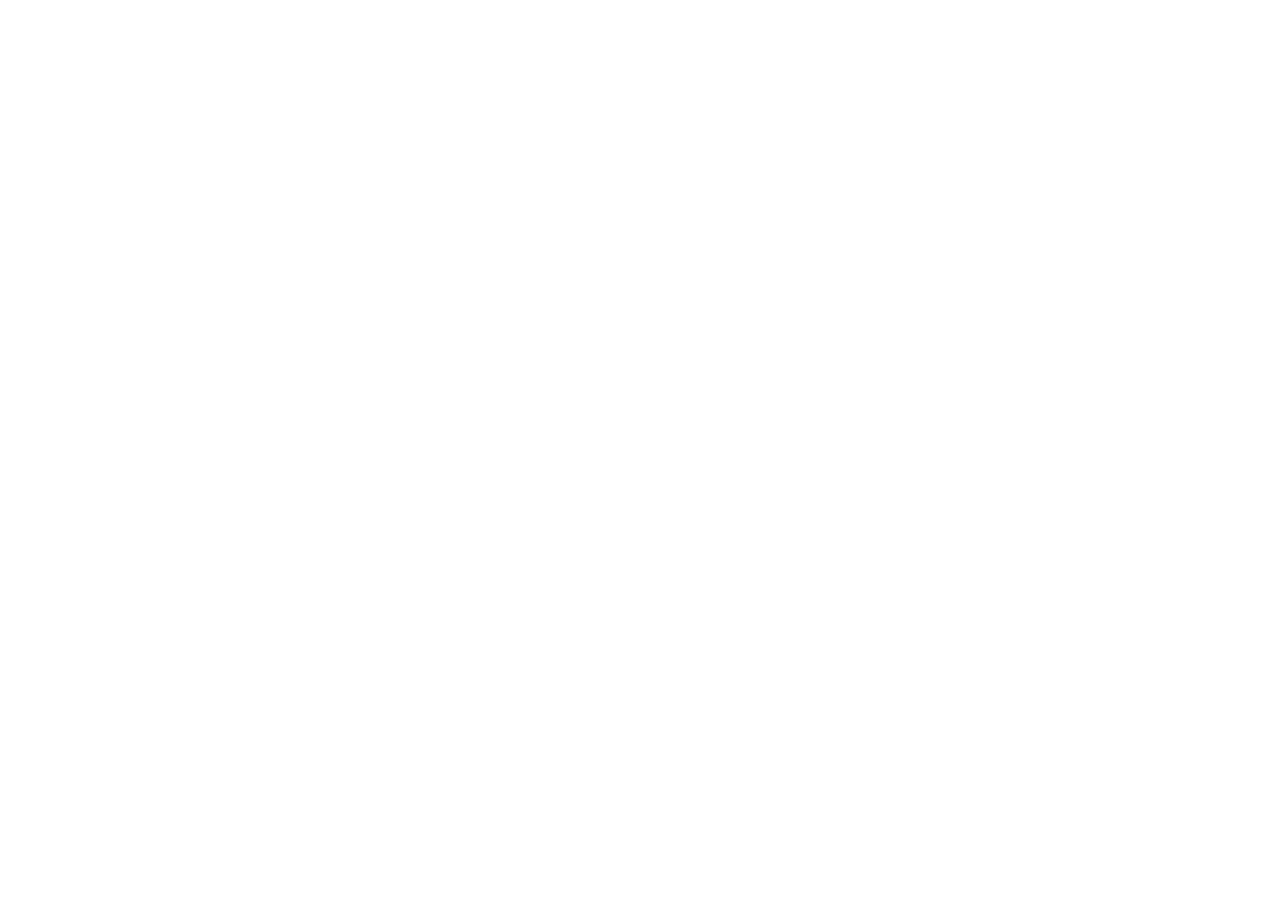
==== index.html @ 74082d82 "Web Portfolio" ====
<!DOCTYPE html>
<html lang="en">
<head>
    <meta charset="UTF-8">
    <meta name="viewport" content="width=device-width, initial-scale=1.0">
    <title>Web || Portfolio</title>
</head>
<body>
    
</body>
</html>
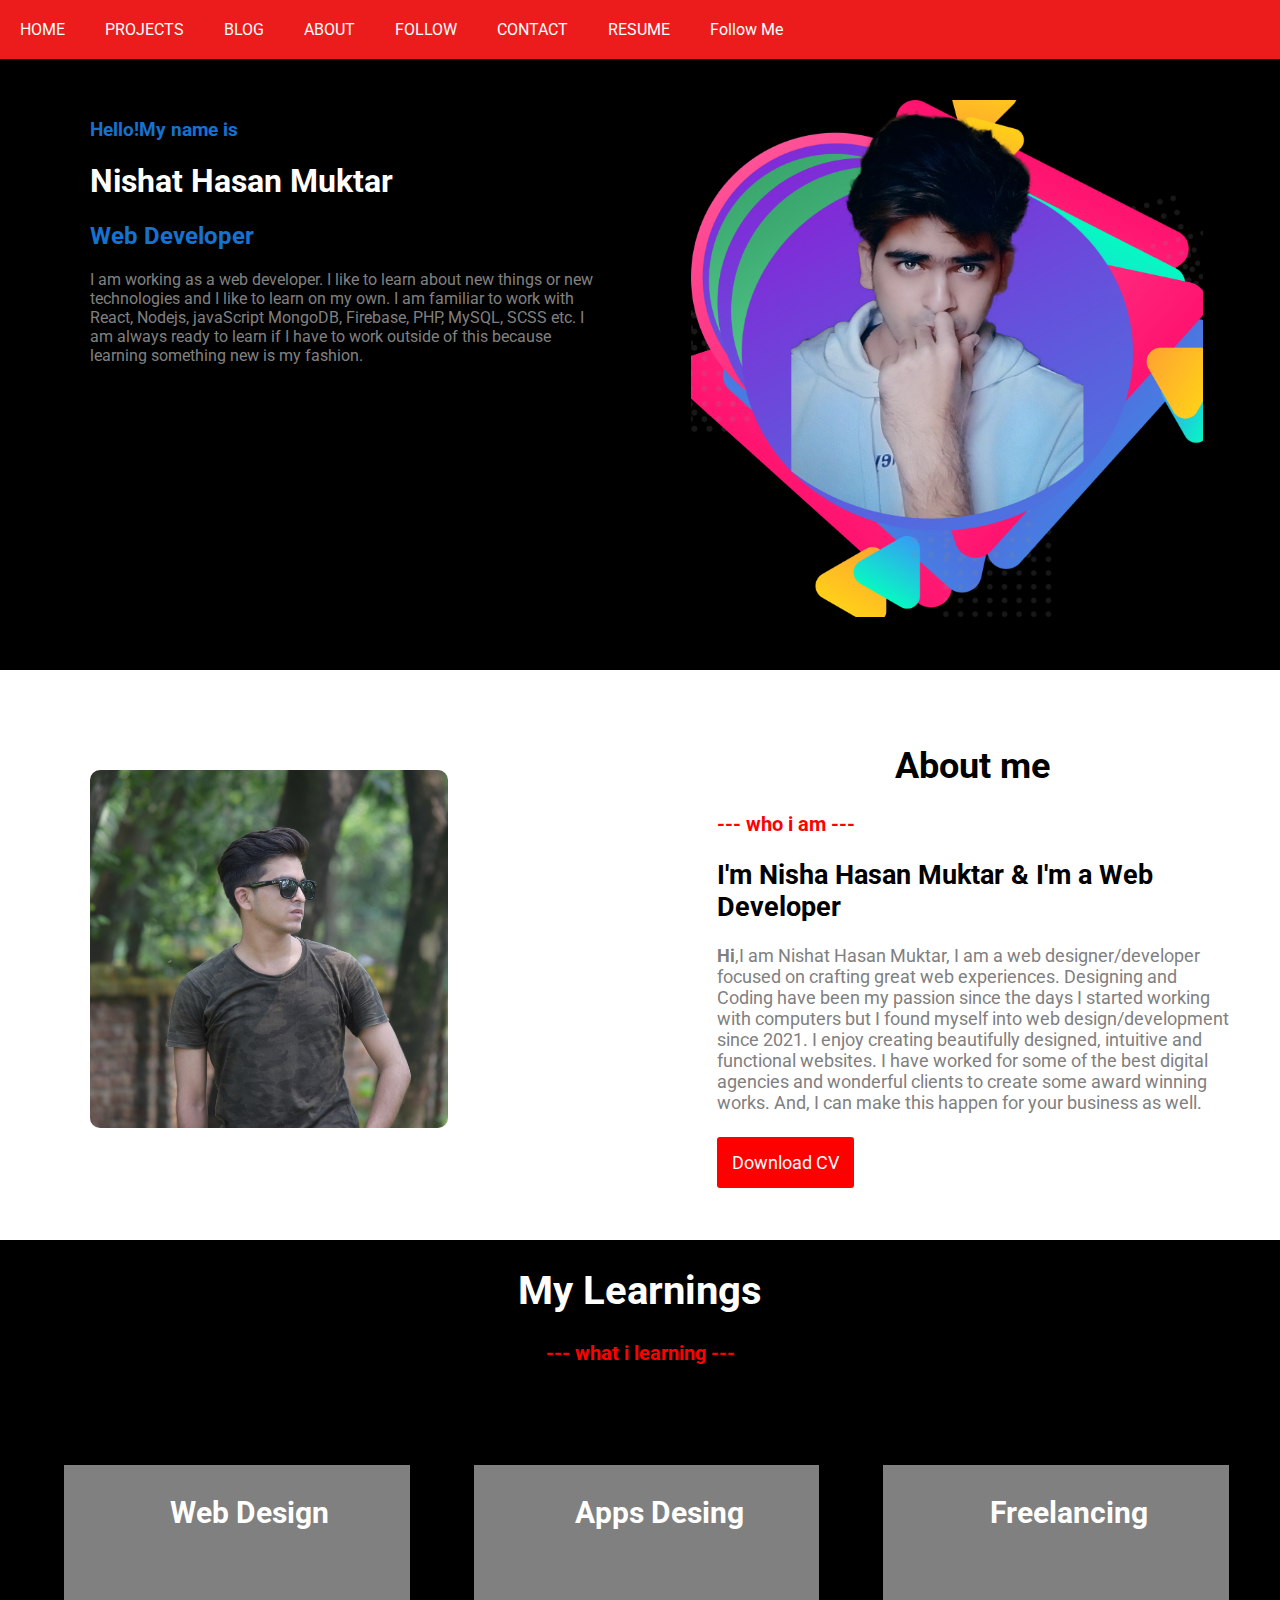
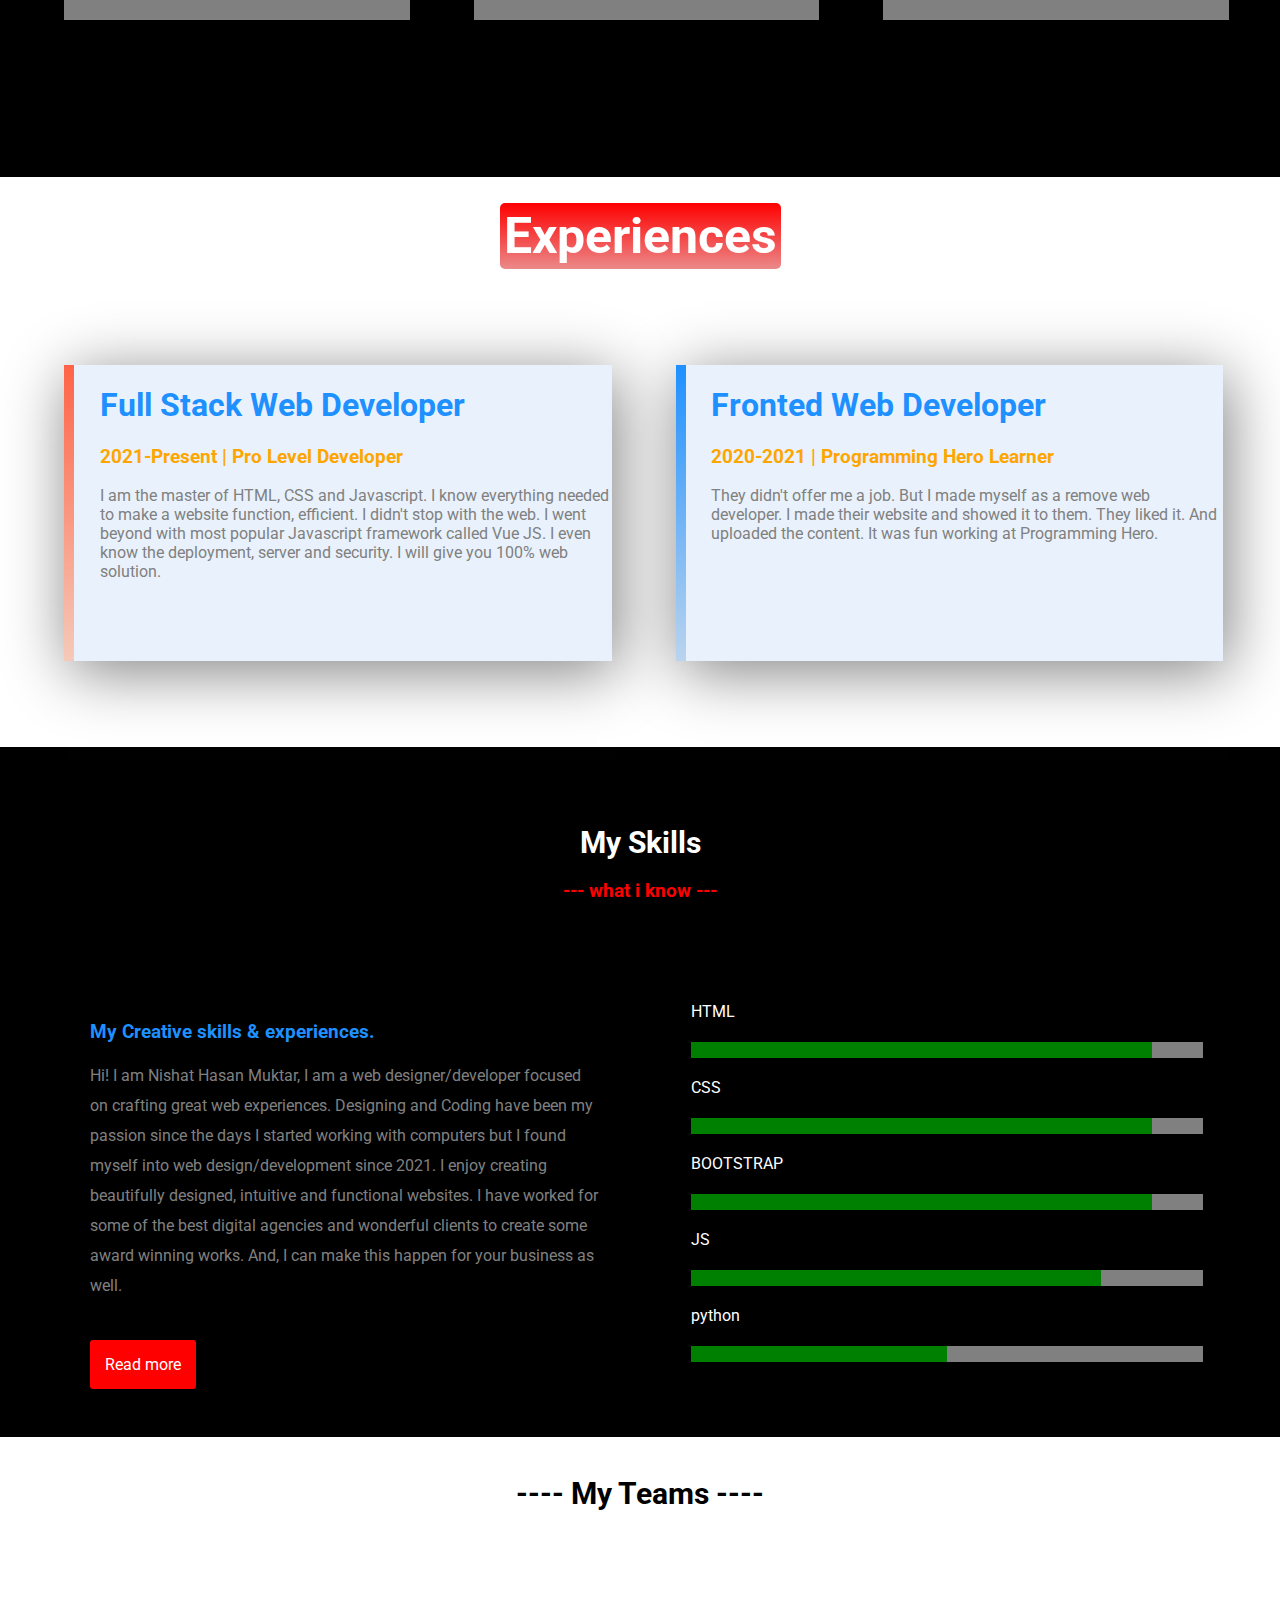
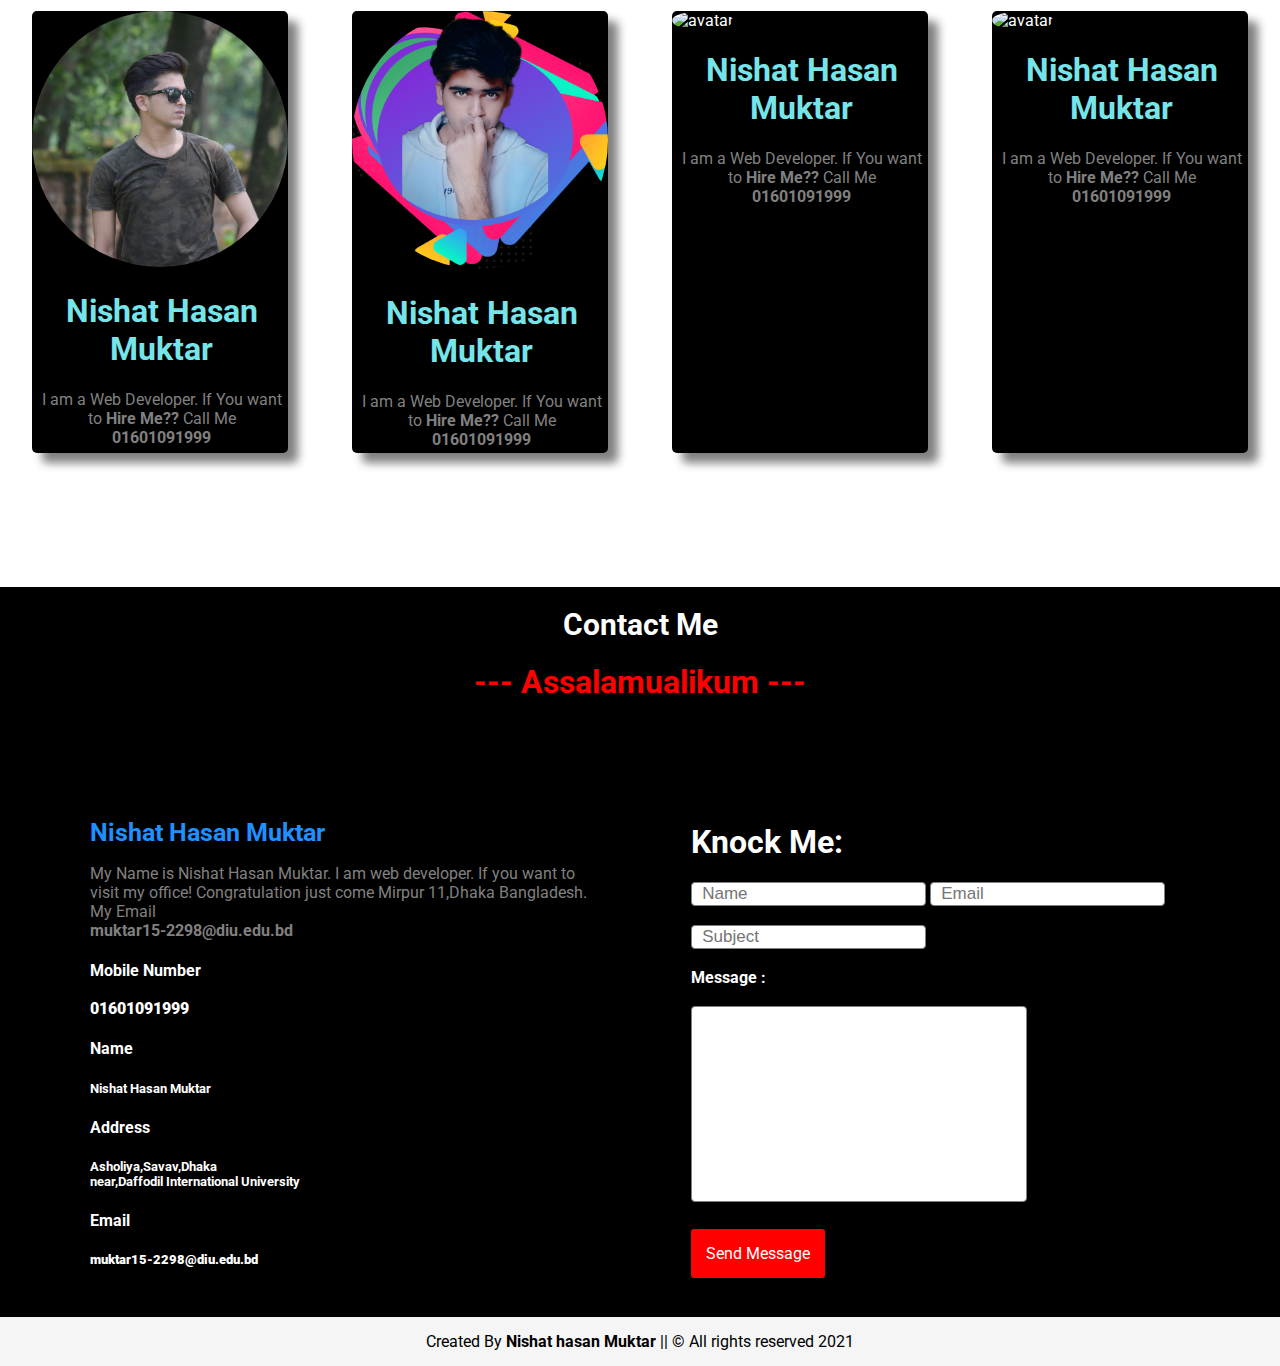
==== commit 8e181610: "Responsive" ====
--- a/index.html
+++ b/index.html
@@ -4,8 +4,215 @@
     <meta charset="UTF-8">
     <meta name="viewport" content="width=device-width, initial-scale=1.0">
     <title>Web || Portfolio</title>
+    <link rel="preconnect" href="https://fonts.gstatic.com">
+    <link href="https://fonts.googleapis.com/css2?family=Roboto&display=swap" rel="stylesheet">
+    <link rel="stylesheet" href="style.css">
 </head>
 <body>
-    
+   <!-- Header Section Start Here -->
+   <header class="navbar-menu"> 
+       <ul>
+           <li><a href="#">HOME</a></li>
+           <li><a href="#">PROJECTS</a></li>
+           <li><a href="#">BLOG</a></li>
+           <li><a href="#">ABOUT</a></li>
+           <li><a href="#">FOLLOW</a></li>
+           <li><a href="#">CONTACT</a></li>
+           <li><a href="#">RESUME</a></li>
+           <li><a href="#">Follow Me</a></li>
+
+       </ul>
+   </header>
+   <!--header Section End Here -->
+
+
+<!-- Section-1 start here -->
+
+    <section class="info-section">
+        <div class="half-width">
+            <h3><span class="text-highlights">Hello!My name is</span></h3>
+        <h1>Nishat Hasan Muktar</h1>
+        <h2><span class="text-highlights">Web Developer</span></h2>
+        <p>I am working as a web developer. I like to learn about new things or new technologies and I like to learn on my own. I am familiar to work with React, Nodejs, javaScript MongoDB, Firebase, PHP, MySQL, SCSS etc. I am always ready to learn if I have to work outside of this because learning something new is my fashion.</p>
+       
+        </div>
+
+        <div class="half-width ">
+            <img class="half-width-img" src="./images/image 14.png" alt="avatar">
+        </div>
+        
+    </section>
+<!-- Section-1 End here -->
+
+
+<!-- Section-2 Start here -->
+
+      <section class="about-me">
+          <div class="half-width">
+              <img class="img" src="./images/my-img-5.jpg"  alt="avatar2">
+
+          </div>
+          <div class="half-width sdiv-2">
+            <h1 class="about-txt">About me</h1>
+            <h3><span class="about-highlights">--- who i am ---</span></h3>
+            <h2>I'm Nisha Hasan Muktar & I'm a Web Developer</h2>
+            <p><b>Hi</b>,I am Nishat Hasan Muktar, I am a web designer/developer focused on crafting great web experiences. Designing and Coding have been my passion since the days I started working with computers but I found myself into web design/development since 2021. I enjoy creating beautifully designed, intuitive and functional websites. I have worked for some of the best digital agencies and wonderful clients to create some award winning works. And, I can make this happen for your business as well.</p><br>
+            <a  href="#">Download CV</a>
+          </div>
+      </section>
+<!-- Section-2 End here -->
+
+
+<!-- Section-3 Start here -->
+<section class="learning-courses">
+    <div class="title-div">
+        <h1 style="font-size: 40px;">My Learnings</h1>
+        <h3><span style="color: red; font-size: 20px;">--- what i learning ---</span></h3>
+    </div>
+    <div class="third-width">
+        <h1 style="font-size: 30px;">Web Design</h1>
+        <p>I can make your personal website only and business website only.</p>
+    </div>
+    <div class="third-width">
+        <h1 style="font-size: 30px;">Apps Desing</h1>
+        <p>I can make your own official apps for your personal and business website and also published Playstore & appstore</p>
+    </div>
+    <div class="third-width">
+        <h1 style="font-size: 30px;">Freelancing</h1>
+        <p>Facebook Boost, Page promote, Free Like and all others Advertising tooll i can provide you..</p>
+    </div>
+
+</section>
+
+
+<!-- Section-3 End here -->
+
+
+<!-- Section-4 Start -->
+
+<section class="experiences">
+    <div class="title-div experiences-div1"><br>
+        <h1>Experiences</h1>
+    </div>
+     <div class="half-width experiences-div" id="full-stack">
+         <h1 style="font-weight: bolder; color:dodgerblue;">Full Stack Web Developer</h1>
+         <h3 style="color: orange;">2021-Present | Pro Level Developer</h3>
+         <p>I am the master of HTML, CSS and Javascript. I know everything needed to make a website function, efficient. I didn't stop with the web. I went beyond with most popular Javascript framework called Vue JS. I even know the deployment, server and security. I will give you 100% web solution.</p>
+     </div>
+     <div class="half-width experiences-div" id="fronted-developer">
+         <h1 style="color: dodgerblue;">Fronted Web Developer</h1>
+         <h3 style="color: orange;">2020-2021 | Programming Hero Learner</h3>
+         <p>They didn't offer me a job. But I made myself as a remove web developer. I made their website and showed it to them. They liked it. And uploaded the content. It was fun working at Programming Hero.</p>
+     </div>
+</section>
+<!-- Section-4 End -->
+
+
+<!--Section-5 Start  -->
+<section class="skills">
+    <div class="title-div"><br><br>
+        <h1 style="color: white; font-size: 30px;">My Skills</h1>
+        <h3><span style="color: red;"> --- what i know --- </span></h3>
+    </div>
+    <div class="half-width hide">
+        <h3 style="color: dodgerblue;">My Creative skills & experiences.</h3>
+        <p style="line-height: 30px; ">Hi! I am Nishat Hasan Muktar, I am a web designer/developer focused on crafting great web experiences. Designing and Coding have been my passion since the days I started working with computers but I found myself into web design/development since 2021. I enjoy creating beautifully designed, intuitive and functional websites.
+        I have worked for some of the best digital agencies and wonderful clients to create some award winning works. And, I can make this happen for your business as well.</p><br><br>
+        <a href="#">Read more</a>
+    </div>
+    <div class="half-width ">
+        <label for="html">HTML </label><br> <br>
+        <progress id="html" value="90" max="100">90%</progress><br><br>
+        <label for="css">CSS</label><br><br>
+        <progress id="css" value="90" max="100">90%</progress><br><br>
+        <label for="bootstrap">BOOTSTRAP</label><br><br>
+        <progress id="bootstrap" value="90" max="100">90%</progress><br><br>
+        <label for="javaScript">JS</label><br><br>
+        <progress id="javaScript" value="80" max="100">90%</progress><br><br>
+        <label for="python">python</label><br><br>
+        <progress id="python" value="50" max="100">90%</progress><br>
+    </div>
+</section>
+
+<!--Section-5 End  -->
+
+
+<!-- Section-6 Start -->
+<section class="my-teams">
+    <div class="title-div"><br>
+        <!-- <h1 style="display: block; top: 20px;">My teams</h1> -->
+        <h2><span style="color: black;font-size: 30px;"> ---- My Teams ----</span></h2>
+    </div>
+     <div class="card">
+         <img src="./images/my-img-5.jpg" alt="avatar" width="100%" style="border-radius: 50%;">
+         <div class="container">
+             <h1 style="text-align: center;color: #76e5e9;">Nishat Hasan Muktar</h1>
+             <p>I am a Web Developer. If You want to <b>Hire Me?? </b>Call Me<br><b>01601091999</b></p> 
+         </div>
+     </div>
+     <div class="card">
+        <img src="./images/image 14.png" alt="avatar" width="100%" style="border-radius: 50%;">
+        <div class="container">
+            <h1 style="text-align: center;color: #76e5e9;">Nishat Hasan Muktar</h1>
+            <p>I am a Web Developer. If You want to <b>Hire Me?? </b>Call Me<br><b>01601091999</b></p> 
+        </div>
+    </div>
+    <div class="card">
+        <img src="./images/profile-1.png" alt="avatar" width="100%" style="border-radius: 50%;">
+        <div class="container">
+            <h1 style="text-align: center;color: #76e5e9;">Nishat Hasan Muktar</h1>
+            <p>I am a Web Developer. If You want to <b>Hire Me?? </b>Call Me<br><b>01601091999</b></p> 
+        </div>
+    </div>
+    <div class="card">
+        <img src="./images/background img.jpg" alt="avatar" width="100%" style="border-radius: 50%;">
+        <div class="container">
+            <h1 style="text-align: center;color: #76e5e9;">Nishat Hasan Muktar</h1>
+            <p>I am a Web Developer. If You want to <b>Hire Me?? </b>Call Me<br><b>01601091999</b></p> 
+        </div>
+    </div>
+</section>
+<!-- Section-6 End -->
+
+
+<!-- Section-7 Start -->
+<section class="contact-me">
+    <div class="title-div">
+        <h1 style="font-size: 30px;" >Contact Me</h1>
+        <h1><span style="color: red;">--- Assalamualikum ---</span></h1>
+    </div>
+    <div class="half-width">
+            <h1 style="font-size: 25px; color: #1e90ff;">Nishat Hasan Muktar</h1>
+            <p>My Name is Nishat Hasan Muktar. I am web developer. If you want to visit my office! Congratulation just come Mirpur 11,Dhaka Bangladesh. My Email <br><b>muktar15-2298@diu.edu.bd</b></p>
+            <h4>Mobile Number<br><br><b>01601091999</b></h4>
+            <h4>Name</h4>
+            <h5>Nishat Hasan Muktar</h5>
+            <h4>Address</h4>
+            <h5>Asholiya,Savav,Dhaka<br>near,Daffodil International University</h5>
+            <h4>Email</h4>
+            <h5><b>muktar15-2298@diu.edu.bd</b></h5>   
+     </div>
+     <div class="half-width">
+         <h1>Knock Me:</h1>
+         <form action="#">
+             <input type="text" placeholder="Name">
+             <input type="text" placeholder="Email"><br><br>
+             <input type="text" placeholder="Subject">
+         </form><br>
+         <label for="message" style="font-weight: bolder;">Message :</label><br><br>
+         <textarea name="Message" id="message" cols="30" rows="10"></textarea><br><br><br>
+         <a href="#">Send Message</a>
+     </div>
+</section>
+<!-- Section-7 End -->
+
+
+<!-- Footer section start -->
+
+<footer>Created By <b>Nishat hasan Muktar</b> || <b>&copy;</b> All rights reserved 2021</footer>
+
+<!-- footer section end -->
+
+   
 </body>
 </html>--- a/style.css
+++ b/style.css
@@ -0,0 +1,330 @@
+body{
+    margin: 0;
+    font-family:  'Roboto', sans-serif;
+    background-color: #000000;
+    color: white;
+}
+
+/* Header-1-style-Start-Here */
+p{
+    color: gray;
+}
+
+header{
+    padding-bottom: 100px;
+}
+.navbar-menu ul{
+    list-style-type: none;
+    margin: 0;
+    padding: 0;
+    background-color:#ec1c1c;
+    overflow: hidden;
+    position: fixed; 
+    top: 0;
+    width: 100%;
+}
+.navbar-menu ul li{
+    float: left;
+}
+.navbar-menu ul li a{
+    display: block;
+    text-decoration: none;
+    text-align: center;
+    color: #ffffff;
+
+    padding: 20px 20px;
+}
+.navbar-menu ul li a:hover{
+    background-color: #000000;
+    border-radius: 5px;
+}
+/* .resume-style{
+    background-color:#666566 ;
+    border-radius: 3px;
+}
+.resume-style:hover{
+    background-color: gray;
+} */
+
+section{
+    height: 370px;
+    padding-bottom: 200px;
+    display: block;
+}
+/* header-1-style-End-Here */
+
+
+.half-width{
+    width: 40%;
+    float: left;
+    margin-left: 5%;
+    padding-left: 2%;
+}
+
+.half-width-img{
+   
+    width: 100%;
+}
+.text-highlights{
+    color: #1472d1;
+}
+/* Section-1-style-Start-Here */
+
+
+/* Section-2-style-start-here */
+.about-me{
+    
+    background-color: white;
+    color: black;
+}
+ 
+
+.about-txt{
+    /* text-align: center; */
+    color: black;
+    text-align: center;
+}
+h3 .about-highlights{
+    text-align: center;
+    color: red;
+    font-size: 20px;
+}
+
+.img{
+    width: 70%;
+    height: 50%;
+    border-radius: 10px;
+    margin-top: 100px;
+}
+.sdiv-2{
+    padding: 4%;
+    font-size: large;
+
+}
+div a{
+    text-decoration: none;
+    text-align: left;
+    background-color: red;
+    color: white;
+    padding: 15px;
+    border-radius: 3px;
+}
+/* Section-2-style-End-here */
+
+
+
+/* --section-3-start-- */
+
+.title-div{
+    display: block;
+    top: 0;
+    text-align: center;
+    margin-top: 20px;
+    margin-bottom: 100px;
+}
+.third-width{
+    width: 25%;
+    float: left;
+    margin-left: 5%;
+    padding-left: 2%;
+    text-align: center;
+    background-color:gray;
+    height: 50%;
+    padding-top: 10px;
+}
+
+.third-width:hover{
+    background: red;
+    width: 27%;
+    transition: width 1s, height 1s, transform 1s;
+}
+
+.learning-courses{
+   height: 290px;
+}
+
+/* --End Section-3--- */
+
+
+/* --Section-4 Start-- */
+.experiences{
+    background-color: white;
+    color: black;
+}
+.experiences-div1{
+    padding-top: 1px;
+    font-size: 25px;   
+}
+.experiences-div1 h1{
+    display: inline;
+    background-image:linear-gradient(180deg,#ff0000,#eb8989);
+    color: white;
+    border-radius: 5px;
+    padding: 4px;
+}
+.experiences .experiences-div{
+    box-shadow: 5px 10px 60px gray;
+    height: 80%;
+    background-color: #daeafa9a;  
+}
+
+#full-stack{
+    border-left: 10px solid;
+    border-image: linear-gradient(180deg,tomato, #f5cab9);
+    border-image-slice: 1;
+}
+
+#fronted-developer{
+    border-left: 10px solid;
+    border-image: linear-gradient(180deg,dodgerblue,#bbd4ee);
+    border-image-slice: 1;
+}
+
+#full-stack:hover,#fronted-developer:hover{
+    background-color : #000000;
+    color: white;
+}
+/* --Section-4 End-- */
+
+
+/* --section-5 start-- */
+.skills{
+    height: 400px;
+    padding-bottom: 250px;
+    display: block;
+}
+.skills .half-width progress{
+    width: 100%;
+    background-color: black;
+    border-radius:10px;
+}
+.skills .half-width progress:hover{
+    background-color: red;
+}
+/* --section-5 End-- */
+
+
+/* --section-6 start-- */
+.my-teams{
+   height: 550px;
+    background-color: white;
+}
+
+.card{
+    width: 20%;
+    height: 80%;
+    box-shadow: 10px 10px 10px gray;
+    margin-left: 2.5%;
+    margin-right: 2.5%;
+    float: left;
+    border-radius: 5px;
+    background-color: #000000;
+    padding-bottom: 2px;
+    transition: 0.5s;
+}
+
+.card:hover{
+    box-shadow:  5px 20px 16px 0 rgba(0,0,0,0.2);
+}
+
+.card .container{
+    margin-left: 3px;
+    text-align: center;
+}
+/* --section-6 End-- */
+
+
+/* --section-7 Start-- */
+.contact-me{
+height: 510px;
+}
+
+form input,textarea{
+    padding-left: 10px;
+    font-size: 17px;
+    border-radius: 4px;
+    color: black;
+    border: 1px solid gray;
+    resize: none;
+    }
+/* --section-7 End-- */
+
+footer{
+    background-color: whitesmoke;
+    color: black;
+    padding: 15px;
+    text-align: center;
+}
+@media (max-width:668px){
+    .navbar-menu ul{
+        display: grid;
+        grid-template-columns:repeat(4,1fr) ;
+        
+    }
+    .info-section{
+        display: flex;
+        flex-direction: column;
+        height: 500px;
+    }
+    .info-section .half-width{
+        width: 80%;
+    }
+    .about-me{
+        height: 300px;
+        display: flex;
+        flex-direction: column;
+        overflow: scroll;
+        /* justify-content: center; */
+        /* text-align: center; */
+    }
+    .about-me .half-width{
+        width: 80%;
+    }
+    .about-me .about-highlights{
+       display: none;
+    }
+    .about-me .half-width img{
+        width: 400px;
+        height: 400px;
+    }
+    .learning-courses .third-width{
+      /* display: flex;
+      overflow: hidden;
+      border-radius: 10px;
+      text-align: center; */
+      width: 25%;
+      float: left;
+      height: 70%;
+      /* background-origin: padding-box; */
+      border-radius: 10px;
+      font-size: 20px;
+      overflow: hidden;
+      padding-top: 50px;
+      /* padding: ; */
+}
+.experiences{
+    height: 550px;
+    float: left;
+    width: 100%;
+    /* overflow: hidden; */
+}
+.experiences .half-width{
+ height: 400px;
+ border-radius: 10px;
+}
+.skills{
+    height: 1500px;
+}
+.my-teams .card{
+    display: flex;
+    flex-direction: column;
+    height: 64%;
+}
+.contact-me{
+    height: 700px;
+}
+.contact-me .half-width{
+    width: 200px;
+}
+
+}
